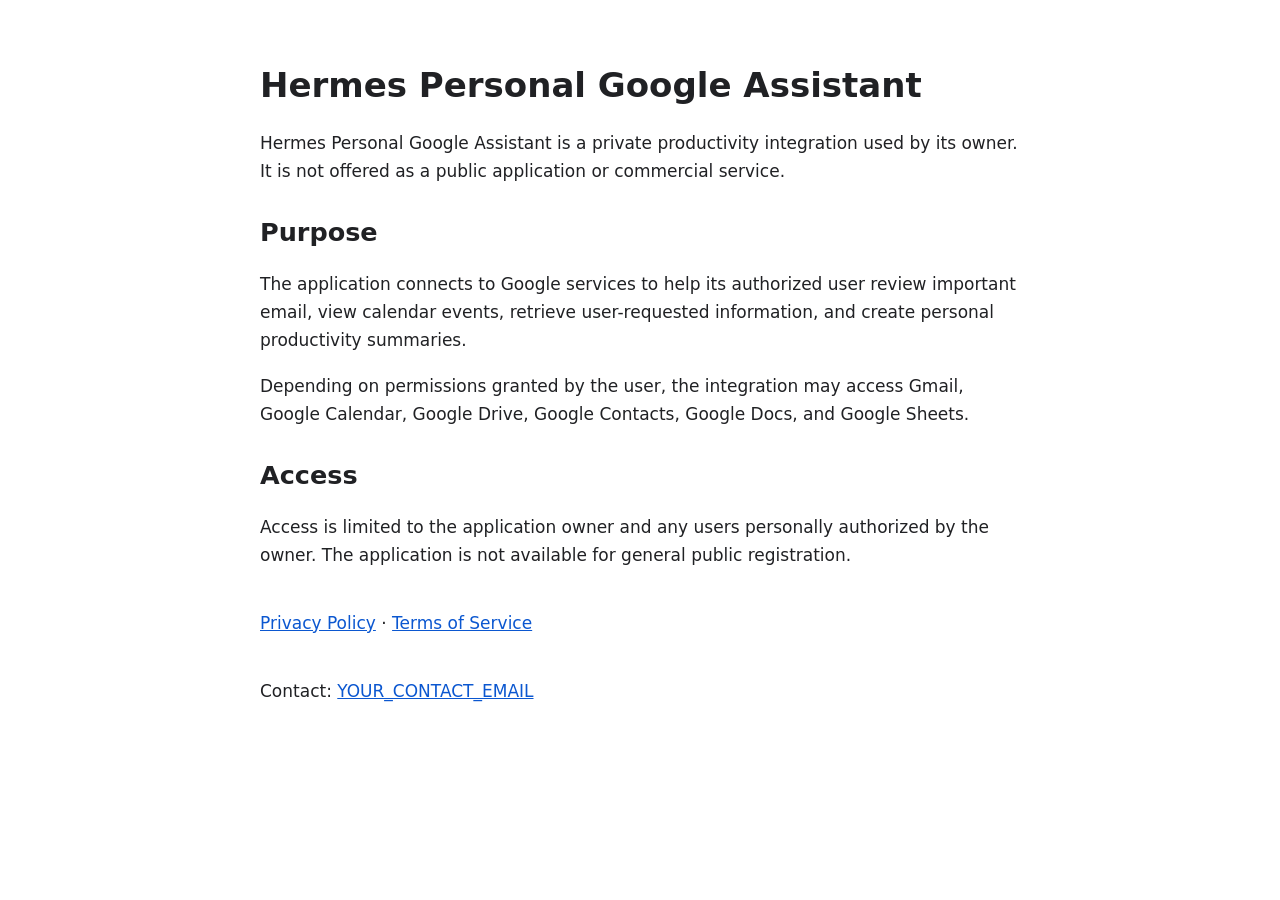
==== index.html @ e5fa4c49 "feat: add Google OAuth information site" ====
<!doctype html>
<html lang="en">
<head>
  <meta charset="utf-8">
  <meta name="viewport" content="width=device-width, initial-scale=1">
  <meta name="description" content="A private Google productivity integration used by its owner.">
  <title>Hermes Personal Google Assistant</title>
  <link rel="stylesheet" href="/style.css">
</head>
<body>
  <main>
    <h1>Hermes Personal Google Assistant</h1>
    <p>Hermes Personal Google Assistant is a private productivity integration used by its owner. It is not offered as a public application or commercial service.</p>

    <h2>Purpose</h2>
    <p>The application connects to Google services to help its authorized user review important email, view calendar events, retrieve user-requested information, and create personal productivity summaries.</p>
    <p>Depending on permissions granted by the user, the integration may access Gmail, Google Calendar, Google Drive, Google Contacts, Google Docs, and Google Sheets.</p>

    <h2>Access</h2>
    <p>Access is limited to the application owner and any users personally authorized by the owner. The application is not available for general public registration.</p>

    <nav aria-label="Legal information">
      <a href="/privacy.html">Privacy Policy</a>
      <span aria-hidden="true">·</span>
      <a href="/terms.html">Terms of Service</a>
    </nav>
  </main>
  <footer>
    <p>Contact: <a href="mailto:YOUR_CONTACT_EMAIL">YOUR_CONTACT_EMAIL</a></p>
  </footer>
</body>
</html>
---- style.css ----
:root {
  color-scheme: light dark;
  font-family: Inter, ui-sans-serif, system-ui, -apple-system, BlinkMacSystemFont, "Segoe UI", sans-serif;
  color: #202124;
  background: #ffffff;
}

body {
  max-width: 760px;
  margin: 0 auto;
  padding: 64px 24px;
  font-size: 17px;
  line-height: 1.65;
}

h1,
h2 {
  line-height: 1.25;
}

h1 {
  margin-top: 0;
}

h2 {
  margin-top: 2rem;
}

a {
  color: #0b57d0;
}

nav,
footer {
  margin-top: 40px;
}

@media (prefers-color-scheme: dark) {
  :root {
    color: #e8eaed;
    background: #202124;
  }

  a {
    color: #8ab4f8;
  }
}
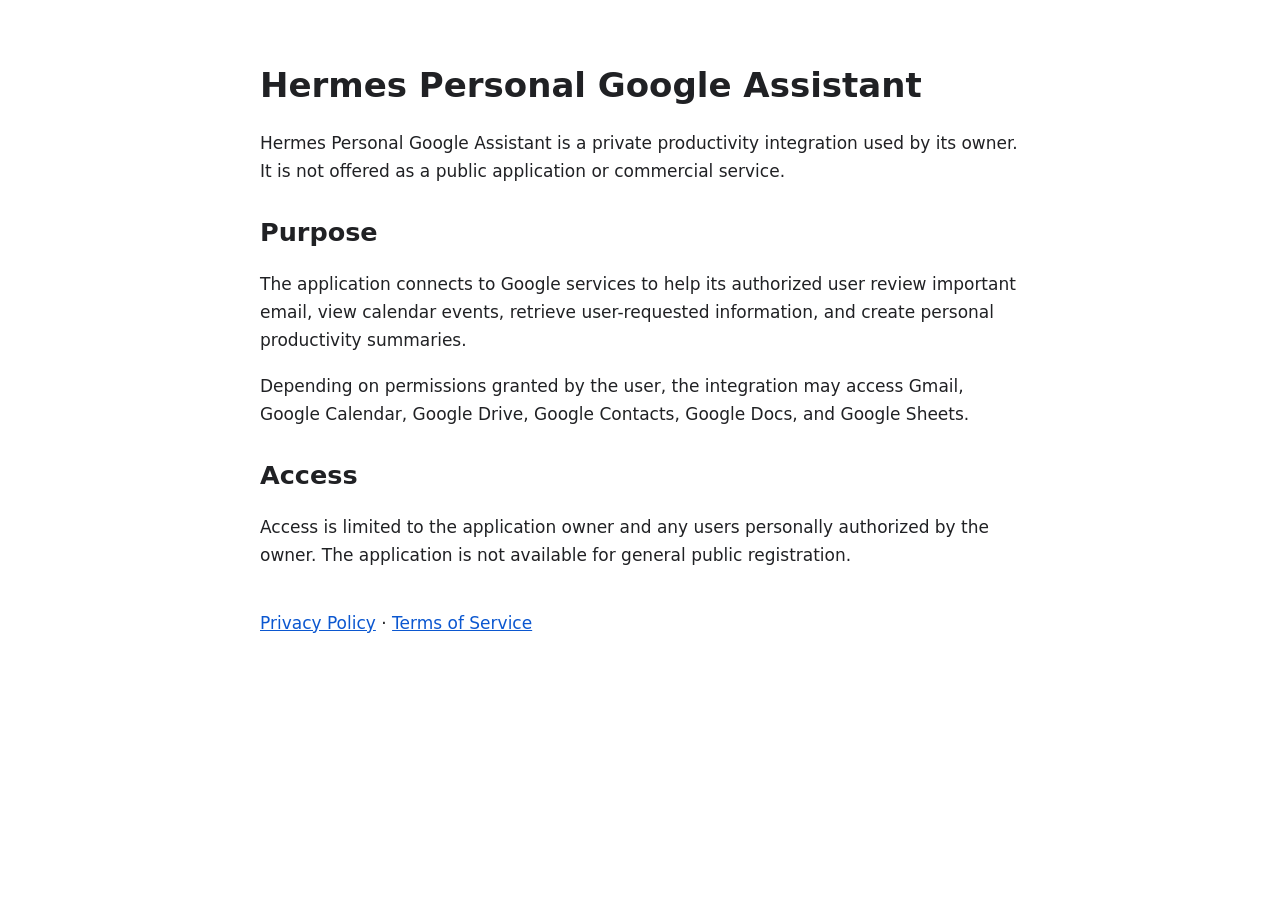
==== commit e801a9c1: "fix: remove contact details from public pages" ====
--- a/index.html
+++ b/index.html
@@ -25,8 +25,5 @@
       <a href="/terms.html">Terms of Service</a>
     </nav>
   </main>
-  <footer>
-    <p>Contact: <a href="mailto:YOUR_CONTACT_EMAIL">YOUR_CONTACT_EMAIL</a></p>
-  </footer>
 </body>
 </html>
--- a/style.css
+++ b/style.css
@@ -30,8 +30,7 @@
   color: #0b57d0;
 }
 
-nav,
-footer {
+nav {
   margin-top: 40px;
 }
 
